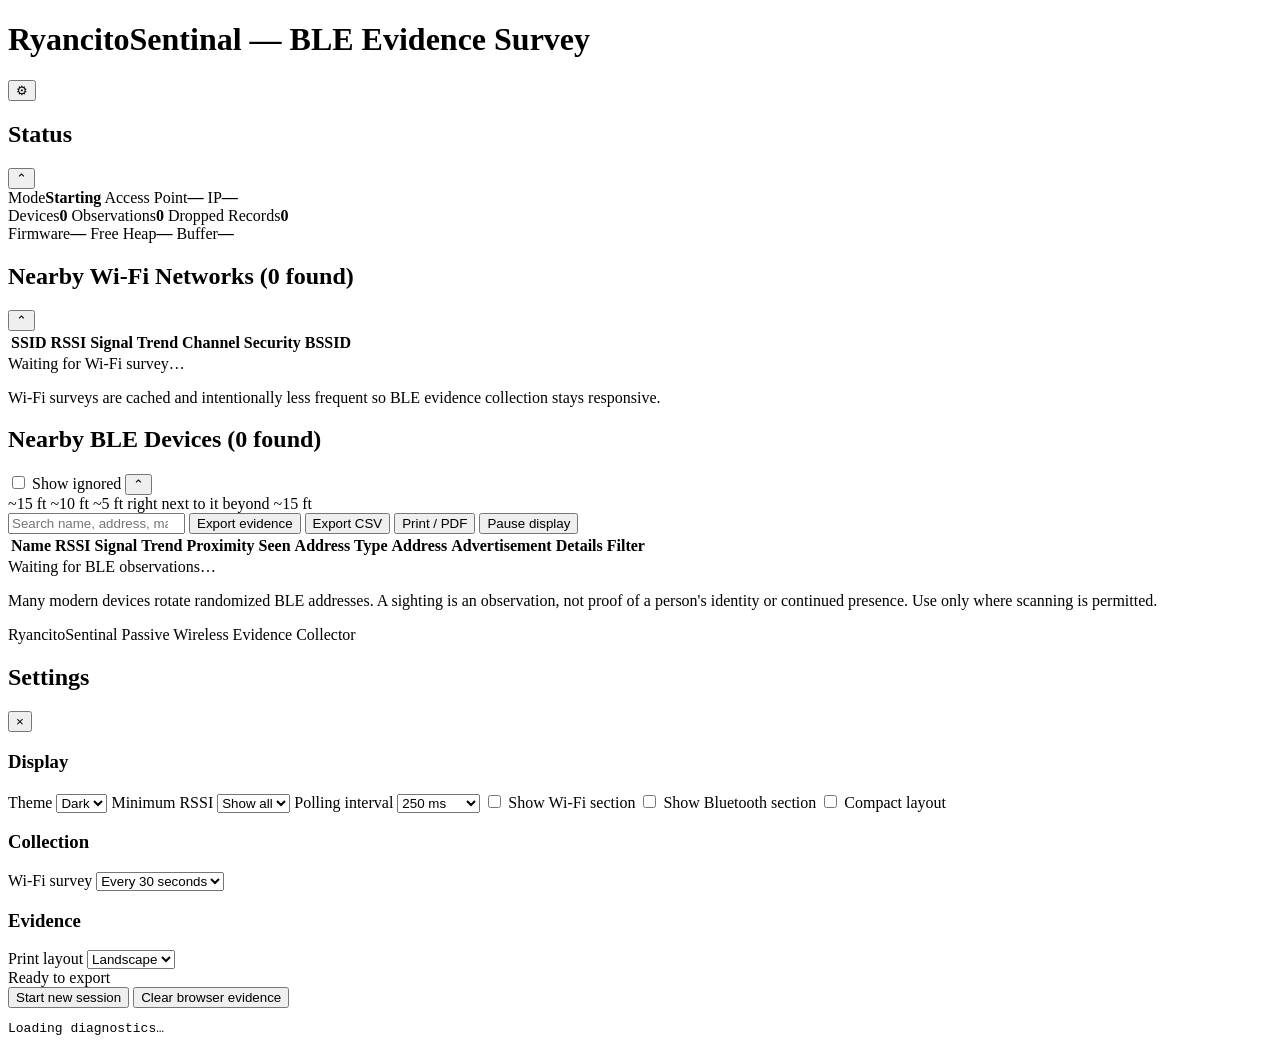
==== Arduino/Sentinel/index.html @ 4bc26371 "new and improved" ====
<!doctype html>
<html lang="en">

<head>
  <meta charset="utf-8">
  <meta name="viewport" content="width=device-width,initial-scale=1">
  <title>RyancitoSentinal</title>
  <link rel="stylesheet" href="/style.css?v=2.5">
</head>

<body>
  <header>
    <h1>RyancitoSentinal — BLE Evidence Survey</h1>
    <button id="settingsButton" class="icon-button" aria-label="Settings">⚙</button>
  </header>

  <main>
    <section class="card status-card">
      <div class="card-heading">
        <h2>Status</h2>
        <button class="collapse-button" data-target="statusContent" aria-label="Collapse Status">⌃</button>
      </div>
      <div id="statusContent" class="collapsible">
        <div class="status-grid">
          <div>
            <label>Mode</label><strong id="connectionState">Starting</strong>
            <label>Access Point</label><strong id="collectorSsid">—</strong>
            <label>IP</label><strong id="collectorIp">—</strong>
          </div>
          <div>
            <label>Devices</label><strong id="deviceCount">0</strong>
            <label>Observations</label><strong id="observationCount">0</strong>
            <label>Dropped Records</label><strong id="droppedCount">0</strong>
          </div>
          <div>
            <label>Firmware</label><strong id="collectorVersion">—</strong>
            <label>Free Heap</label><strong id="collectorHeap">—</strong>
            <label>Buffer</label><strong id="collectorBuffer">—</strong>
          </div>
        </div>
      </div>
    </section>

    <section class="card wifi-card">
      <div class="card-heading">
        <h2>Nearby Wi-Fi Networks (<span id="wifiCount">0</span> found)</h2>
        <button class="collapse-button" data-target="wifiContent" aria-label="Collapse Wi-Fi">⌃</button>
      </div>
      <div id="wifiContent" class="collapsible">
        <div class="table-shell">
          <table>
            <thead>
              <tr>
                <th data-wifi-sort="ssid">SSID</th>
                <th data-wifi-sort="rssi">RSSI</th>
                <th>Signal</th>
                <th>Trend</th>
                <th data-wifi-sort="channel">Channel</th>
                <th data-wifi-sort="security">Security</th>
                <th data-wifi-sort="bssid">BSSID</th>
              </tr>
            </thead>
            <tbody id="wifiRows"></tbody>
          </table>
          <div id="wifiEmpty">Waiting for Wi-Fi survey…</div>
        </div>
        <p class="evidence-note">Wi-Fi surveys are cached and intentionally less frequent so BLE evidence collection
          stays responsive.</p>
      </div>
    </section>

    <section class="card devices-card">
      <div class="card-heading">
        <h2>Nearby BLE Devices (<span id="visibleCount">0</span> found)</h2>
        <div><label class="show-ignored"><input id="showHiddenTop" type="checkbox"> Show ignored</label>
          <button class="collapse-button" data-target="bleContent" aria-label="Collapse Bluetooth">⌃</button>
        </div>
      </div>
      <div id="bleContent" class="collapsible">
        <div class="legend">
          <span><i class="dot red"></i>~15 ft</span>
          <span><i class="dot yellow"></i>~10 ft</span>
          <span><i class="dot green"></i>~5 ft</span>
          <span><i class="dot blue"></i>right next to it</span>
          <span><i class="dot off"></i>beyond ~15 ft</span>
        </div>
        <div class="toolbar">
          <input id="search" type="search" placeholder="Search name, address, manufacturer…">
          <button id="exportJson">Export evidence</button>
          <button id="exportCsv">Export CSV</button>
          <button id="printReportTop">Print / PDF</button>
          <button id="pauseDisplay">Pause display</button>
        </div>
        <div class="table-shell">
          <table>
            <thead>
              <tr>
                <th data-ble-sort="name">Name</th>
                <th data-ble-sort="latestRssi">RSSI</th>
                <th>Signal</th>
                <th>Trend</th>
                <th data-ble-sort="latestRssi">Proximity</th>
                <th data-ble-sort="sightings">Seen</th>
                <th data-ble-sort="addrType">Address Type</th>
                <th data-ble-sort="mac">Address</th>
                <th data-ble-sort="manufacturer">Advertisement Details</th>
                <th class="filter-cell">Filter</th>
              </tr>
            </thead>
            <tbody id="deviceRows"></tbody>
          </table>
          <div id="emptyState">Waiting for BLE observations…</div>
        </div>
        <p class="evidence-note">Many modern devices rotate randomized BLE addresses. A sighting is an observation, not
          proof of a person's identity or continued presence. Use only where scanning is permitted.</p>
      </div>
    </section>
  </main>
  <footer>RyancitoSentinal Passive Wireless Evidence Collector</footer>

  <div id="backdrop" class="backdrop"></div>
  <aside id="settings" class="drawer" aria-label="Settings">
    <div class="drawer-title">
      <h2>Settings</h2><button id="closeSettings" class="icon-button">×</button>
    </div>
    <h3>Display</h3>
    <label>Theme
      <select id="theme">
        <option value="dark">Dark</option>
        <option value="light">Light</option>
      </select>
    </label>
    <label>Minimum RSSI
      <select id="minRssi">
        <option value="-100">Show all</option>
        <option value="-90">-90 dBm</option>
        <option value="-80">-80 dBm</option>
        <option value="-70">-70 dBm</option>
        <option value="-60">-60 dBm</option>
      </select>
    </label>
    <label>Polling interval
      <select id="pollMs">
        <option value="250">250 ms</option>
        <option value="500">500 ms</option>
        <option value="1000">1 second</option>
        <option value="2000">2 seconds</option>
      </select>
    </label>
    <label class="check"><input id="showWifi" type="checkbox"> Show Wi-Fi section</label>
    <label class="check"><input id="showBle" type="checkbox"> Show Bluetooth section</label>
    <label class="check"><input id="compact" type="checkbox"> Compact layout</label>
    <h3>Collection</h3>
    <label>Wi-Fi survey
      <select id="wifiMs">
        <option value="30000">Every 30 seconds</option>
        <option value="60000">Every minute</option>
        <option value="120000">Every 2 minutes</option>
        <option value="300000">Every 5 minutes</option>
        <option value="0">Off</option>
      </select>
    </label>
    <h3>Evidence</h3>
    <label>Print layout
      <select id="printOrientation">
        <option value="landscape">Landscape</option>
        <option value="portrait">Portrait</option>
      </select>
    </label>
    <div id="exportStatus" class="export-status">Ready to export</div>
    <button id="newSession">Start new session</button>
    <button id="clearBrowserData" class="danger">Clear browser evidence</button>
    <pre id="diagnostics">Loading diagnostics…</pre>
  </aside>

  <script src="/app.js?v=2.5"></script>
</body>

</html>
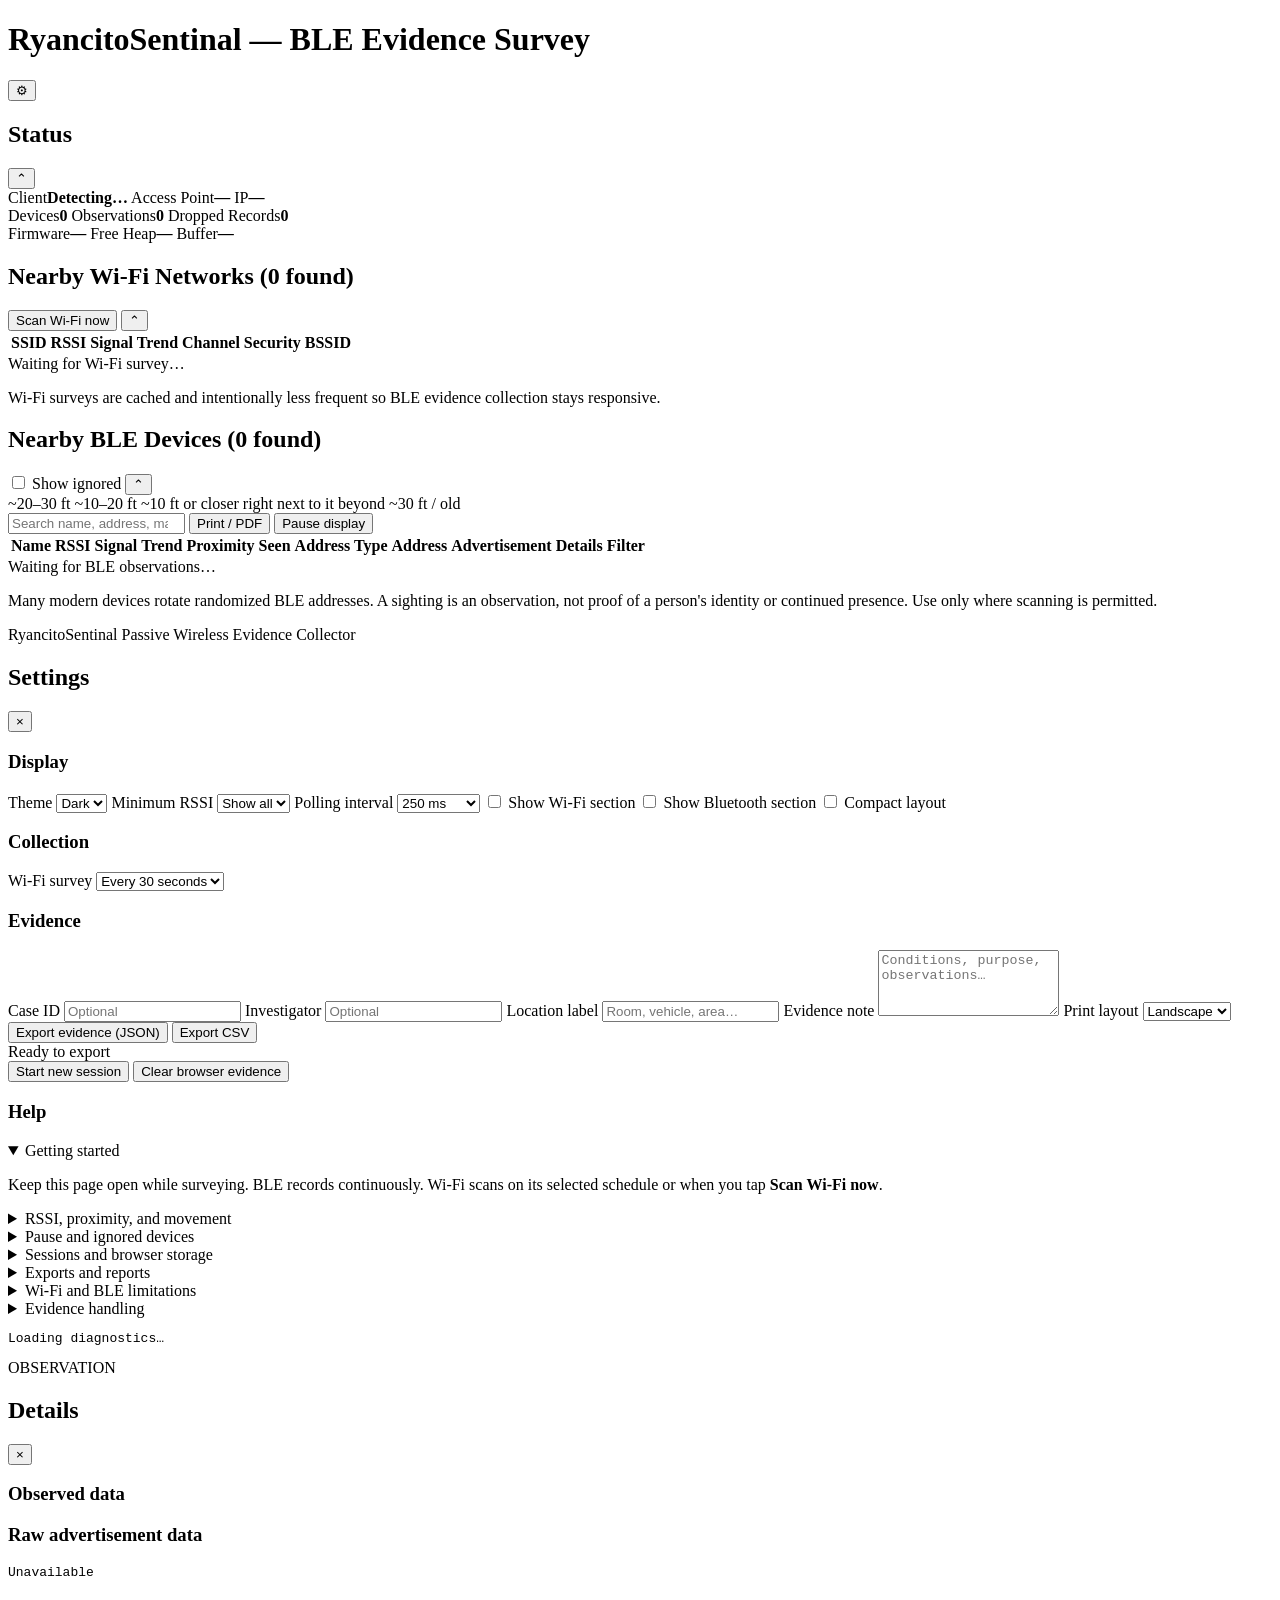
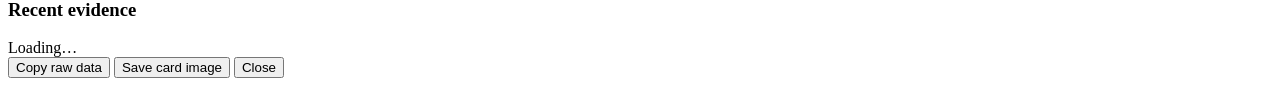
==== commit 1002a433: "v3" ====
--- a/Arduino/Sentinel/index.html
+++ b/Arduino/Sentinel/index.html
@@ -1,13 +1,11 @@
 <!doctype html>
 <html lang="en">
-
 <head>
   <meta charset="utf-8">
   <meta name="viewport" content="width=device-width,initial-scale=1">
   <title>RyancitoSentinal</title>
-  <link rel="stylesheet" href="/style.css?v=2.5">
+  <link rel="stylesheet" href="/style.css?v=3.6">
 </head>
-
 <body>
   <header>
     <h1>RyancitoSentinal — BLE Evidence Survey</h1>
@@ -21,51 +19,46 @@
         <button class="collapse-button" data-target="statusContent" aria-label="Collapse Status">⌃</button>
       </div>
       <div id="statusContent" class="collapsible">
-        <div class="status-grid">
-          <div>
-            <label>Mode</label><strong id="connectionState">Starting</strong>
-            <label>Access Point</label><strong id="collectorSsid">—</strong>
-            <label>IP</label><strong id="collectorIp">—</strong>
-          </div>
-          <div>
-            <label>Devices</label><strong id="deviceCount">0</strong>
-            <label>Observations</label><strong id="observationCount">0</strong>
-            <label>Dropped Records</label><strong id="droppedCount">0</strong>
-          </div>
-          <div>
-            <label>Firmware</label><strong id="collectorVersion">—</strong>
-            <label>Free Heap</label><strong id="collectorHeap">—</strong>
-            <label>Buffer</label><strong id="collectorBuffer">—</strong>
-          </div>
-        </div>
+       <div class="status-grid">
+        <div>
+          <label>Client</label><strong id="contextClient">Detecting…</strong>
+          <label>Access Point</label><strong id="collectorSsid">—</strong>
+          <label>IP</label><strong id="collectorIp">—</strong>
+        </div>
+        <div>
+          <label>Devices</label><strong id="deviceCount">0</strong>
+          <label>Observations</label><strong id="observationCount">0</strong>
+          <label>Dropped Records</label><strong id="droppedCount">0</strong>
+        </div>
+        <div>
+          <label>Firmware</label><strong id="collectorVersion">—</strong>
+          <label>Free Heap</label><strong id="collectorHeap">—</strong>
+          <label>Buffer</label><strong id="collectorBuffer">—</strong>
+        </div>
+       </div>
       </div>
     </section>
 
     <section class="card wifi-card">
       <div class="card-heading">
         <h2>Nearby Wi-Fi Networks (<span id="wifiCount">0</span> found)</h2>
-        <button class="collapse-button" data-target="wifiContent" aria-label="Collapse Wi-Fi">⌃</button>
+        <div class="heading-actions">
+          <button id="scanWifiNow" class="small-button">Scan Wi-Fi now</button>
+          <button class="collapse-button" data-target="wifiContent" aria-label="Collapse Wi-Fi">⌃</button>
+        </div>
       </div>
       <div id="wifiContent" class="collapsible">
         <div class="table-shell">
           <table>
-            <thead>
-              <tr>
-                <th data-wifi-sort="ssid">SSID</th>
-                <th data-wifi-sort="rssi">RSSI</th>
-                <th>Signal</th>
-                <th>Trend</th>
-                <th data-wifi-sort="channel">Channel</th>
-                <th data-wifi-sort="security">Security</th>
-                <th data-wifi-sort="bssid">BSSID</th>
-              </tr>
-            </thead>
+            <thead><tr>
+              <th data-wifi-sort="ssid">SSID</th><th data-wifi-sort="rssi">RSSI</th><th>Signal</th><th>Trend</th>
+              <th data-wifi-sort="channel">Channel</th><th data-wifi-sort="security">Security</th><th data-wifi-sort="bssid">BSSID</th>
+            </tr></thead>
             <tbody id="wifiRows"></tbody>
           </table>
           <div id="wifiEmpty">Waiting for Wi-Fi survey…</div>
         </div>
-        <p class="evidence-note">Wi-Fi surveys are cached and intentionally less frequent so BLE evidence collection
-          stays responsive.</p>
+        <p class="evidence-note">Wi-Fi surveys are cached and intentionally less frequent so BLE evidence collection stays responsive.</p>
       </div>
     </section>
 
@@ -73,46 +66,35 @@
       <div class="card-heading">
         <h2>Nearby BLE Devices (<span id="visibleCount">0</span> found)</h2>
         <div><label class="show-ignored"><input id="showHiddenTop" type="checkbox"> Show ignored</label>
-          <button class="collapse-button" data-target="bleContent" aria-label="Collapse Bluetooth">⌃</button>
-        </div>
+        <button class="collapse-button" data-target="bleContent" aria-label="Collapse Bluetooth">⌃</button></div>
       </div>
       <div id="bleContent" class="collapsible">
-        <div class="legend">
-          <span><i class="dot red"></i>~15 ft</span>
-          <span><i class="dot yellow"></i>~10 ft</span>
-          <span><i class="dot green"></i>~5 ft</span>
-          <span><i class="dot blue"></i>right next to it</span>
-          <span><i class="dot off"></i>beyond ~15 ft</span>
-        </div>
-        <div class="toolbar">
-          <input id="search" type="search" placeholder="Search name, address, manufacturer…">
-          <button id="exportJson">Export evidence</button>
-          <button id="exportCsv">Export CSV</button>
-          <button id="printReportTop">Print / PDF</button>
-          <button id="pauseDisplay">Pause display</button>
-        </div>
-        <div class="table-shell">
-          <table>
-            <thead>
-              <tr>
-                <th data-ble-sort="name">Name</th>
-                <th data-ble-sort="latestRssi">RSSI</th>
-                <th>Signal</th>
-                <th>Trend</th>
-                <th data-ble-sort="latestRssi">Proximity</th>
-                <th data-ble-sort="sightings">Seen</th>
-                <th data-ble-sort="addrType">Address Type</th>
-                <th data-ble-sort="mac">Address</th>
-                <th data-ble-sort="manufacturer">Advertisement Details</th>
-                <th class="filter-cell">Filter</th>
-              </tr>
-            </thead>
-            <tbody id="deviceRows"></tbody>
-          </table>
-          <div id="emptyState">Waiting for BLE observations…</div>
-        </div>
-        <p class="evidence-note">Many modern devices rotate randomized BLE addresses. A sighting is an observation, not
-          proof of a person's identity or continued presence. Use only where scanning is permitted.</p>
+      <div class="legend">
+        <span><i class="dot red"></i>~20–30 ft</span>
+        <span><i class="dot yellow"></i>~10–20 ft</span>
+        <span><i class="dot green"></i>~10 ft or closer</span>
+        <span><i class="dot blue"></i>right next to it</span>
+        <span><i class="dot off"></i>beyond ~30 ft / old</span>
+      </div>
+      <div class="toolbar">
+        <input id="search" type="search" placeholder="Search name, address, manufacturer…">
+        <button id="printReportTop">Print / PDF</button>
+        <button id="pauseDisplay">Pause display</button>
+      </div>
+      <div class="table-shell">
+        <table>
+          <thead>
+            <tr>
+              <th data-ble-sort="name">Name</th><th data-ble-sort="latestRssi">RSSI</th><th>Signal</th><th>Trend</th>
+              <th data-ble-sort="latestRssi">Proximity</th><th data-ble-sort="sightings">Seen</th><th data-ble-sort="addrType">Address Type</th>
+              <th data-ble-sort="mac">Address</th><th data-ble-sort="manufacturer">Advertisement Details</th><th class="filter-cell">Filter</th>
+            </tr>
+          </thead>
+          <tbody id="deviceRows"></tbody>
+        </table>
+        <div id="emptyState">Waiting for BLE observations…</div>
+      </div>
+      <p class="evidence-note">Many modern devices rotate randomized BLE addresses. A sighting is an observation, not proof of a person's identity or continued presence. Use only where scanning is permitted.</p>
       </div>
     </section>
   </main>
@@ -125,26 +107,19 @@
     </div>
     <h3>Display</h3>
     <label>Theme
-      <select id="theme">
-        <option value="dark">Dark</option>
-        <option value="light">Light</option>
-      </select>
+      <select id="theme"><option value="dark">Dark</option><option value="light">Light</option></select>
     </label>
     <label>Minimum RSSI
       <select id="minRssi">
-        <option value="-100">Show all</option>
-        <option value="-90">-90 dBm</option>
-        <option value="-80">-80 dBm</option>
-        <option value="-70">-70 dBm</option>
+        <option value="-100">Show all</option><option value="-90">-90 dBm</option>
+        <option value="-80">-80 dBm</option><option value="-70">-70 dBm</option>
         <option value="-60">-60 dBm</option>
       </select>
     </label>
     <label>Polling interval
       <select id="pollMs">
-        <option value="250">250 ms</option>
-        <option value="500">500 ms</option>
-        <option value="1000">1 second</option>
-        <option value="2000">2 seconds</option>
+        <option value="250">250 ms</option><option value="500">500 ms</option>
+        <option value="1000">1 second</option><option value="2000">2 seconds</option>
       </select>
     </label>
     <label class="check"><input id="showWifi" type="checkbox"> Show Wi-Fi section</label>
@@ -161,19 +136,79 @@
       </select>
     </label>
     <h3>Evidence</h3>
+    <label>Case ID <input id="caseId" maxlength="80" placeholder="Optional"></label>
+    <label>Investigator <input id="investigator" maxlength="80" placeholder="Optional"></label>
+    <label>Location label <input id="locationLabel" maxlength="120" placeholder="Room, vehicle, area…"></label>
+    <label>Evidence note <textarea id="caseNote" maxlength="1000" rows="4" placeholder="Conditions, purpose, observations…"></textarea></label>
     <label>Print layout
       <select id="printOrientation">
         <option value="landscape">Landscape</option>
         <option value="portrait">Portrait</option>
       </select>
     </label>
+    <div class="evidence-actions">
+      <button id="exportJson">Export evidence (JSON)</button>
+      <button id="exportCsv">Export CSV</button>
+    </div>
     <div id="exportStatus" class="export-status">Ready to export</div>
     <button id="newSession">Start new session</button>
     <button id="clearBrowserData" class="danger">Clear browser evidence</button>
+    <h3>Help</h3>
+    <div class="help-guide">
+      <details open>
+        <summary>Getting started</summary>
+        <p>Keep this page open while surveying. BLE records continuously. Wi-Fi scans on its selected schedule or when you tap <strong>Scan Wi-Fi now</strong>.</p>
+      </details>
+      <details>
+        <summary>RSSI, proximity, and movement</summary>
+        <p>RSSI is received signal strength in dBm; values closer to zero are stronger. Wi-Fi trends compare consecutive completed surveys: at least +4 dB is stronger, −4 dB is weaker, and smaller changes are stable. Distance labels and BLE movement arrows are estimates affected by walls, bodies, antennas, and reflections—not exact locations or directions.</p>
+      </details>
+      <details>
+        <summary>Pause and ignored devices</summary>
+        <p><strong>Pause display</strong> freezes the visible table while evidence continues recording. Ignore hides a device from the normal view; enable Show ignored to reveal it again.</p>
+      </details>
+      <details>
+        <summary>Sessions and browser storage</summary>
+        <p><strong>Start new session</strong> begins a separate evidence collection without deleting earlier browser records. <strong>Clear browser evidence</strong> permanently removes all saved sessions from this browser.</p>
+      </details>
+      <details>
+        <summary>Exports and reports</summary>
+        <p>JSON is the complete machine-readable evidence package. CSV is best for spreadsheets. Print / PDF creates a readable report. Saved detail-card images document one selected observation.</p>
+      </details>
+      <details>
+        <summary>Wi-Fi and BLE limitations</summary>
+        <p>Wi-Fi security is the access point's advertised mode, not proof that it is trustworthy. Randomized BLE addresses may rotate. A sighting does not prove a person's identity or continued presence.</p>
+      </details>
+      <details>
+        <summary>Evidence handling</summary>
+        <p>Enter a case ID, investigator, location label, and notes before exporting. Keep the original JSON and its SHA-256 hash. Use this passive survey only where scanning is permitted.</p>
+      </details>
+    </div>
     <pre id="diagnostics">Loading diagnostics…</pre>
   </aside>
 
-  <script src="/app.js?v=2.5"></script>
+  <div id="detailBackdrop" class="detail-backdrop"></div>
+  <section id="detailModal" class="detail-modal" role="dialog" aria-modal="true" aria-labelledby="detailTitle">
+    <div class="detail-title">
+      <div><span id="detailType">OBSERVATION</span><h2 id="detailTitle">Details</h2></div>
+      <button id="closeDetail" class="detail-close" aria-label="Close details">×</button>
+    </div>
+    <div id="detailSummary" class="detail-summary"></div>
+    <h3>Observed data</h3>
+    <dl id="detailFields" class="detail-fields"></dl>
+    <h3>Raw advertisement data</h3>
+    <pre id="detailRaw" class="raw-data">Unavailable</pre>
+    <div id="decodedFields" class="decoded-fields"></div>
+    <h3>Recent evidence</h3>
+    <div id="detailChart" class="detail-chart"></div>
+    <div id="detailHistory" class="detail-history">Loading…</div>
+    <div class="detail-actions">
+      <button id="copyRaw">Copy raw data</button>
+      <button id="saveCardImage">Save card image</button>
+      <button id="closeDetailBottom">Close</button>
+    </div>
+  </section>
+
+  <script src="/app.js?v=3.6"></script>
 </body>
-
-</html>+</html>
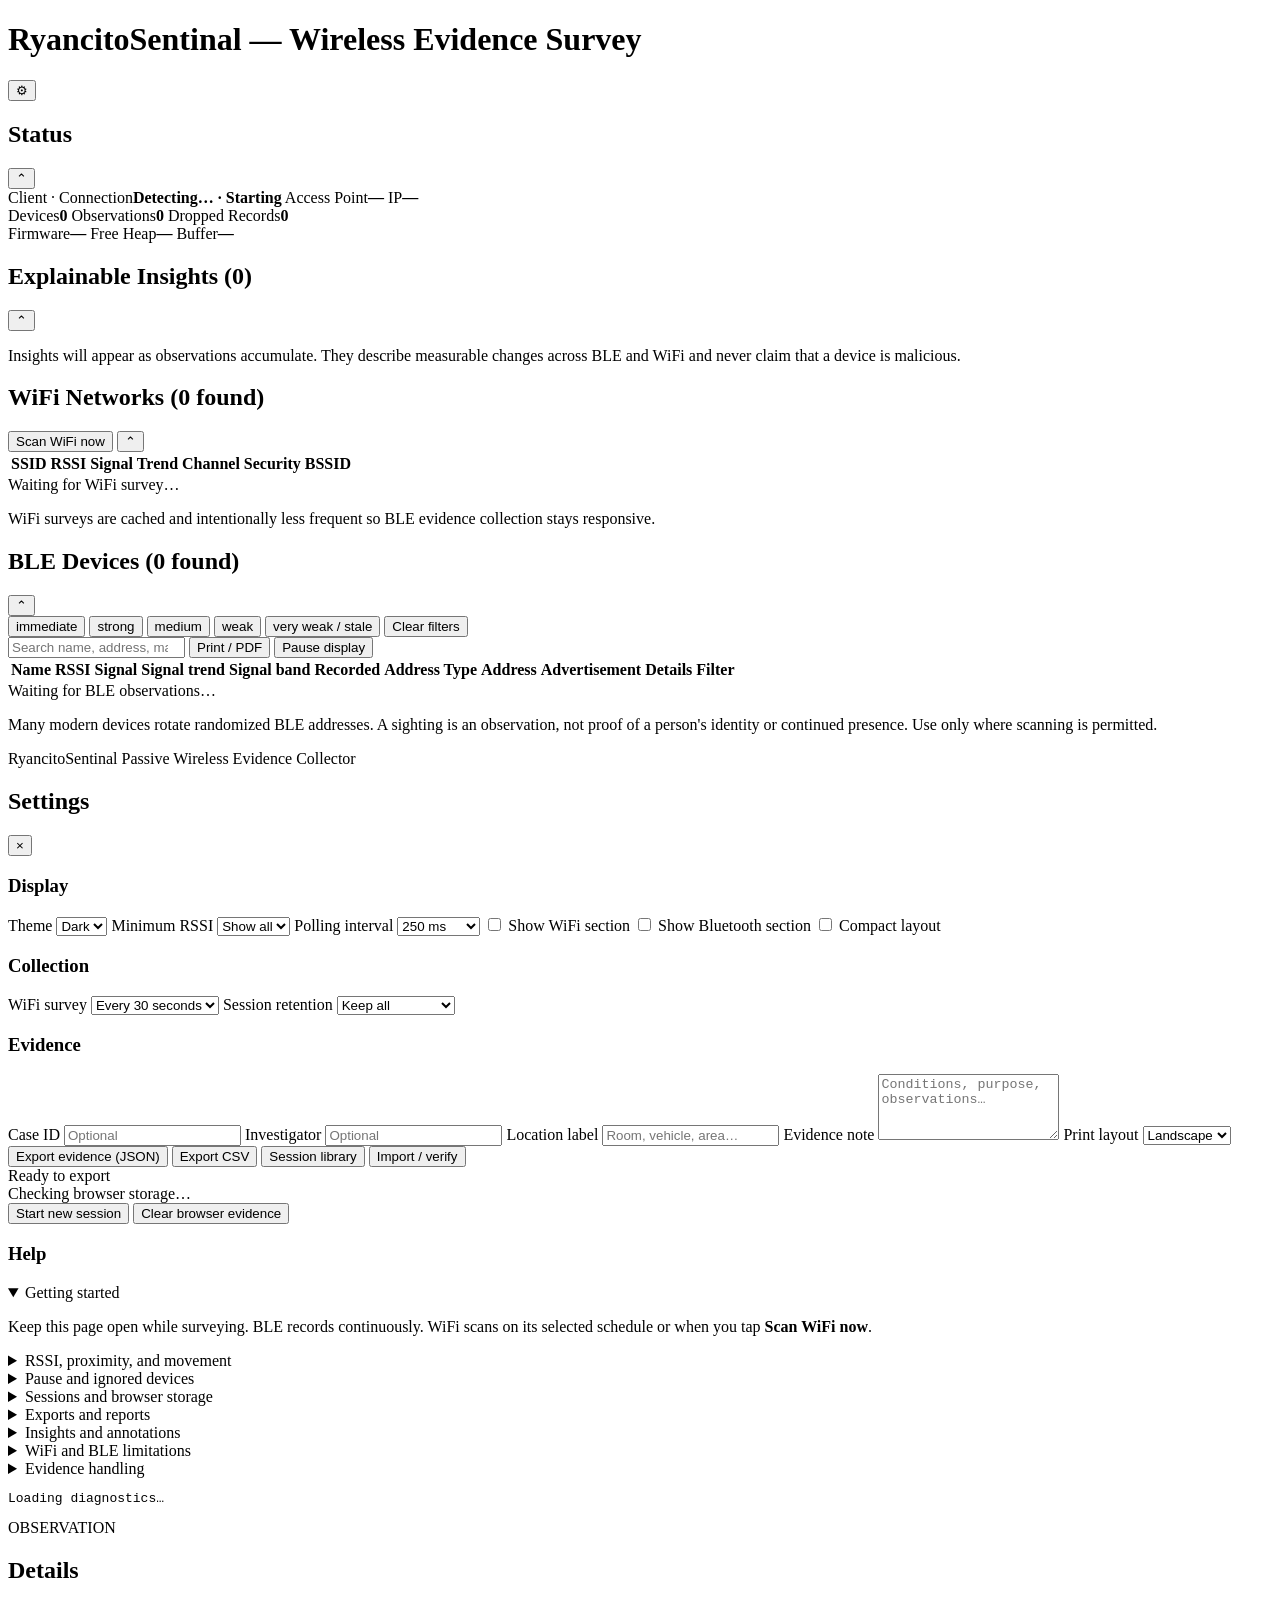
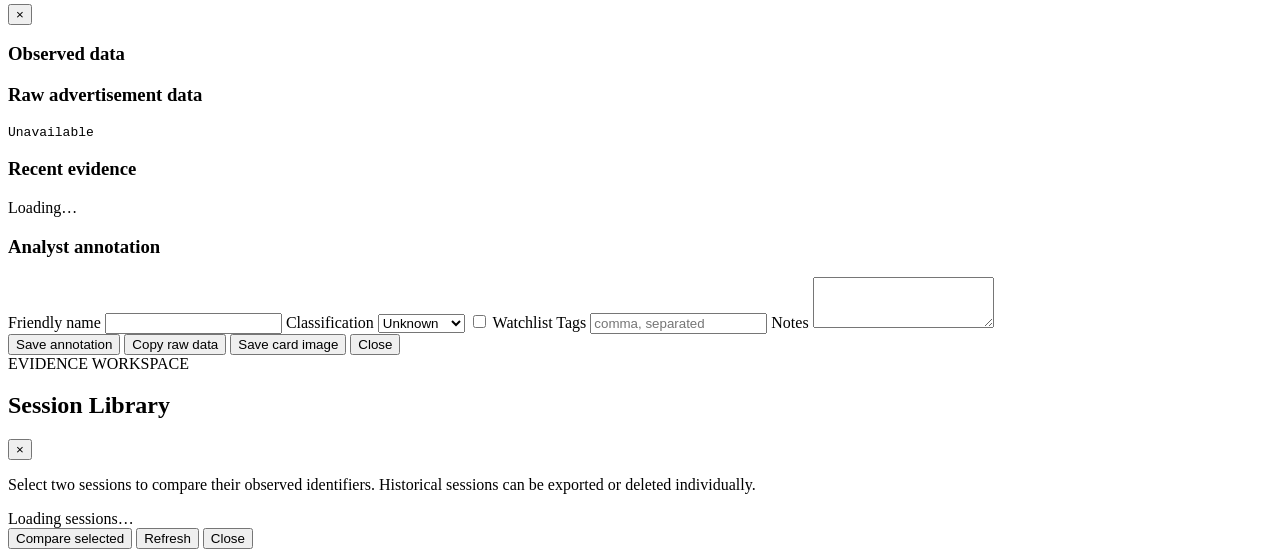
==== commit 6e3cca64: "v4.4" ====
--- a/Arduino/Sentinel/index.html
+++ b/Arduino/Sentinel/index.html
@@ -4,11 +4,11 @@
   <meta charset="utf-8">
   <meta name="viewport" content="width=device-width,initial-scale=1">
   <title>RyancitoSentinal</title>
-  <link rel="stylesheet" href="/style.css?v=3.6">
+  <link rel="stylesheet" href="/style.css?v=4.4">
 </head>
 <body>
   <header>
-    <h1>RyancitoSentinal — BLE Evidence Survey</h1>
+    <h1>RyancitoSentinal — Wireless Evidence Survey</h1>
     <button id="settingsButton" class="icon-button" aria-label="Settings">⚙</button>
   </header>
 
@@ -21,7 +21,7 @@
       <div id="statusContent" class="collapsible">
        <div class="status-grid">
         <div>
-          <label>Client</label><strong id="contextClient">Detecting…</strong>
+          <label>Client · Connection</label><strong id="connectionClient">Detecting… · Starting</strong>
           <label>Access Point</label><strong id="collectorSsid">—</strong>
           <label>IP</label><strong id="collectorIp">—</strong>
         </div>
@@ -39,12 +39,24 @@
       </div>
     </section>
 
+    <section class="card insights-card">
+      <div class="card-heading">
+        <h2>Explainable Insights (<span id="insightCount">0</span>)</h2>
+        <button class="collapse-button" data-target="insightsContent" aria-label="Collapse Insights">⌃</button>
+      </div>
+      <div id="insightsContent" class="collapsible">
+        <div id="insightList" class="insight-list">
+          <p class="evidence-note">Insights will appear as observations accumulate. They describe measurable changes across BLE and WiFi and never claim that a device is malicious.</p>
+        </div>
+      </div>
+    </section>
+
     <section class="card wifi-card">
       <div class="card-heading">
-        <h2>Nearby Wi-Fi Networks (<span id="wifiCount">0</span> found)</h2>
+        <h2>WiFi Networks (<span id="wifiCount">0</span> found)</h2>
         <div class="heading-actions">
-          <button id="scanWifiNow" class="small-button">Scan Wi-Fi now</button>
-          <button class="collapse-button" data-target="wifiContent" aria-label="Collapse Wi-Fi">⌃</button>
+          <button id="scanWifiNow" class="small-button">Scan WiFi now</button>
+          <button class="collapse-button" data-target="wifiContent" aria-label="Collapse WiFi">⌃</button>
         </div>
       </div>
       <div id="wifiContent" class="collapsible">
@@ -56,25 +68,25 @@
             </tr></thead>
             <tbody id="wifiRows"></tbody>
           </table>
-          <div id="wifiEmpty">Waiting for Wi-Fi survey…</div>
-        </div>
-        <p class="evidence-note">Wi-Fi surveys are cached and intentionally less frequent so BLE evidence collection stays responsive.</p>
+          <div id="wifiEmpty">Waiting for WiFi survey…</div>
+        </div>
+        <p class="evidence-note">WiFi surveys are cached and intentionally less frequent so BLE evidence collection stays responsive.</p>
       </div>
     </section>
 
     <section class="card devices-card">
       <div class="card-heading">
-        <h2>Nearby BLE Devices (<span id="visibleCount">0</span> found)</h2>
-        <div><label class="show-ignored"><input id="showHiddenTop" type="checkbox"> Show ignored</label>
-        <button class="collapse-button" data-target="bleContent" aria-label="Collapse Bluetooth">⌃</button></div>
+        <h2>BLE Devices (<span id="visibleCount">0</span> found)</h2>
+        <button class="collapse-button" data-target="bleContent" aria-label="Collapse Bluetooth">⌃</button>
       </div>
       <div id="bleContent" class="collapsible">
-      <div class="legend">
-        <span><i class="dot red"></i>~20–30 ft</span>
-        <span><i class="dot yellow"></i>~10–20 ft</span>
-        <span><i class="dot green"></i>~10 ft or closer</span>
-        <span><i class="dot blue"></i>right next to it</span>
-        <span><i class="dot off"></i>beyond ~30 ft / old</span>
+      <div class="legend" aria-label="BLE signal-band display filters">
+        <button class="band-filter active" data-band="blue" aria-pressed="true" title="Show or hide immediate BLE devices"><i class="dot blue"></i>immediate</button>
+        <button class="band-filter active" data-band="green" aria-pressed="true" title="Show or hide strong BLE devices"><i class="dot green"></i>strong</button>
+        <button class="band-filter active" data-band="yellow" aria-pressed="true" title="Show or hide medium BLE devices"><i class="dot yellow"></i>medium</button>
+        <button class="band-filter active" data-band="red" aria-pressed="true" title="Show or hide weak BLE devices"><i class="dot red"></i>weak</button>
+        <button class="band-filter active" data-band="off" aria-pressed="true" title="Show or hide very weak or stale BLE devices"><i class="dot off"></i>very weak / stale</button>
+        <button id="clearBleFilters" class="band-reset" title="Restore all signal bands, ignored devices, RSSI, and search filters">Clear filters</button>
       </div>
       <div class="toolbar">
         <input id="search" type="search" placeholder="Search name, address, manufacturer…">
@@ -85,8 +97,8 @@
         <table>
           <thead>
             <tr>
-              <th data-ble-sort="name">Name</th><th data-ble-sort="latestRssi">RSSI</th><th>Signal</th><th>Trend</th>
-              <th data-ble-sort="latestRssi">Proximity</th><th data-ble-sort="sightings">Seen</th><th data-ble-sort="addrType">Address Type</th>
+              <th data-ble-sort="name">Name</th><th data-ble-sort="latestRssi">RSSI</th><th>Signal</th><th>Signal trend</th>
+              <th data-ble-sort="latestRssi">Signal band</th><th data-ble-sort="sightings">Recorded</th><th data-ble-sort="addrType">Address Type</th>
               <th data-ble-sort="mac">Address</th><th data-ble-sort="manufacturer">Advertisement Details</th><th class="filter-cell">Filter</th>
             </tr>
           </thead>
@@ -122,17 +134,25 @@
         <option value="1000">1 second</option><option value="2000">2 seconds</option>
       </select>
     </label>
-    <label class="check"><input id="showWifi" type="checkbox"> Show Wi-Fi section</label>
+    <label class="check"><input id="showWifi" type="checkbox"> Show WiFi section</label>
     <label class="check"><input id="showBle" type="checkbox"> Show Bluetooth section</label>
     <label class="check"><input id="compact" type="checkbox"> Compact layout</label>
     <h3>Collection</h3>
-    <label>Wi-Fi survey
+    <label>WiFi survey
       <select id="wifiMs">
         <option value="30000">Every 30 seconds</option>
         <option value="60000">Every minute</option>
         <option value="120000">Every 2 minutes</option>
         <option value="300000">Every 5 minutes</option>
         <option value="0">Off</option>
+      </select>
+    </label>
+    <label>Session retention
+      <select id="maxSessions">
+        <option value="0">Keep all</option>
+        <option value="10">Keep newest 10</option>
+        <option value="25">Keep newest 25</option>
+        <option value="50">Keep newest 50</option>
       </select>
     </label>
     <h3>Evidence</h3>
@@ -149,19 +169,23 @@
     <div class="evidence-actions">
       <button id="exportJson">Export evidence (JSON)</button>
       <button id="exportCsv">Export CSV</button>
+      <button id="openSessions">Session library</button>
+      <button id="importEvidence">Import / verify</button>
+      <input id="evidenceFile" type="file" accept=".json,application/json" hidden>
     </div>
     <div id="exportStatus" class="export-status">Ready to export</div>
+    <div id="storageStatus" class="export-status">Checking browser storage…</div>
     <button id="newSession">Start new session</button>
     <button id="clearBrowserData" class="danger">Clear browser evidence</button>
     <h3>Help</h3>
     <div class="help-guide">
       <details open>
         <summary>Getting started</summary>
-        <p>Keep this page open while surveying. BLE records continuously. Wi-Fi scans on its selected schedule or when you tap <strong>Scan Wi-Fi now</strong>.</p>
+        <p>Keep this page open while surveying. BLE records continuously. WiFi scans on its selected schedule or when you tap <strong>Scan WiFi now</strong>.</p>
       </details>
       <details>
         <summary>RSSI, proximity, and movement</summary>
-        <p>RSSI is received signal strength in dBm; values closer to zero are stronger. Wi-Fi trends compare consecutive completed surveys: at least +4 dB is stronger, −4 dB is weaker, and smaller changes are stable. Distance labels and BLE movement arrows are estimates affected by walls, bodies, antennas, and reflections—not exact locations or directions.</p>
+        <p>RSSI is received signal strength in dBm; values closer to zero are stronger. Tap a colored BLE legend button to show or hide that band; this changes the display only and never deletes recorded evidence. Gray includes very weak devices and devices not seen for five seconds. <strong>Clear filters</strong> restores every band, ignored device, RSSI level, and search result. WiFi trends compare consecutive completed surveys: at least +4 dB is stronger, −4 dB is weaker, and smaller changes are stable. BLE signal bands and trends are affected by walls, bodies, antennas, and reflections—they are not exact distance, location, direction, or proof of movement.</p>
       </details>
       <details>
         <summary>Pause and ignored devices</summary>
@@ -169,15 +193,19 @@
       </details>
       <details>
         <summary>Sessions and browser storage</summary>
-        <p><strong>Start new session</strong> begins a separate evidence collection without deleting earlier browser records. <strong>Clear browser evidence</strong> permanently removes all saved sessions from this browser.</p>
+        <p><strong>Start new session</strong> closes the current session and begins another. Session Library can review, rename, compare, export, or delete saved sessions. Retention is disabled by default. <strong>Clear browser evidence</strong> permanently removes everything from this browser.</p>
       </details>
       <details>
         <summary>Exports and reports</summary>
-        <p>JSON is the complete machine-readable evidence package. CSV is best for spreadsheets. Print / PDF creates a readable report. Saved detail-card images document one selected observation.</p>
-      </details>
-      <details>
-        <summary>Wi-Fi and BLE limitations</summary>
-        <p>Wi-Fi security is the access point's advertised mode, not proof that it is trustworthy. Randomized BLE addresses may rotate. A sighting does not prove a person's identity or continued presence.</p>
+        <p>JSON is the complete machine-readable evidence package with timestamp provenance, annotations, schema version, and SHA-256. Import / verify checks whether a JSON export changed. CSV is best for spreadsheets. Print / PDF creates a readable report. Saved detail-card images document one selected observation.</p>
+      </details>
+      <details>
+        <summary>Insights and annotations</summary>
+        <p>Insights report explainable facts such as a new identifier, strong signal, changed advertisement, open WiFi, duplicate SSID, or changed channel/security. Tap an insight to open the related device card. They never declare a device malicious. Detail-card annotations are analyst-supplied and remain separate from observations.</p>
+      </details>
+      <details>
+        <summary>WiFi and BLE limitations</summary>
+        <p>WiFi security is the access point's advertised mode, not proof that it is trustworthy. Randomized BLE addresses may rotate. A sighting does not prove a person's identity or continued presence.</p>
       </details>
       <details>
         <summary>Evidence handling</summary>
@@ -202,13 +230,44 @@
     <h3>Recent evidence</h3>
     <div id="detailChart" class="detail-chart"></div>
     <div id="detailHistory" class="detail-history">Loading…</div>
+    <h3>Analyst annotation</h3>
+    <div class="annotation-grid">
+      <label>Friendly name <input id="annotationName" maxlength="80"></label>
+      <label>Classification
+        <select id="annotationClass">
+          <option value="unknown">Unknown</option>
+          <option value="trusted">Trusted</option>
+          <option value="investigate">Investigate</option>
+        </select>
+      </label>
+      <label class="check"><input id="annotationWatch" type="checkbox"> Watchlist</label>
+      <label>Tags <input id="annotationTags" maxlength="160" placeholder="comma, separated"></label>
+      <label class="annotation-note">Notes <textarea id="annotationNote" maxlength="1200" rows="3"></textarea></label>
+    </div>
     <div class="detail-actions">
+      <button id="saveAnnotation">Save annotation</button>
       <button id="copyRaw">Copy raw data</button>
       <button id="saveCardImage">Save card image</button>
       <button id="closeDetailBottom">Close</button>
     </div>
   </section>
 
-  <script src="/app.js?v=3.6"></script>
+  <div id="sessionBackdrop" class="session-backdrop"></div>
+  <section id="sessionModal" class="session-modal" role="dialog" aria-modal="true" aria-labelledby="sessionTitle">
+    <div class="detail-title">
+      <div><span>EVIDENCE WORKSPACE</span><h2 id="sessionTitle">Session Library</h2></div>
+      <button id="closeSessions" class="detail-close" aria-label="Close sessions">×</button>
+    </div>
+    <p class="evidence-note">Select two sessions to compare their observed identifiers. Historical sessions can be exported or deleted individually.</p>
+    <div id="sessionList" class="session-list">Loading sessions…</div>
+    <div class="detail-actions">
+      <button id="compareSessions">Compare selected</button>
+      <button id="refreshSessions">Refresh</button>
+      <button id="closeSessionsBottom">Close</button>
+    </div>
+    <div id="sessionAnalysis" class="session-analysis"></div>
+  </section>
+
+  <script src="/app.js?v=4.4"></script>
 </body>
 </html>
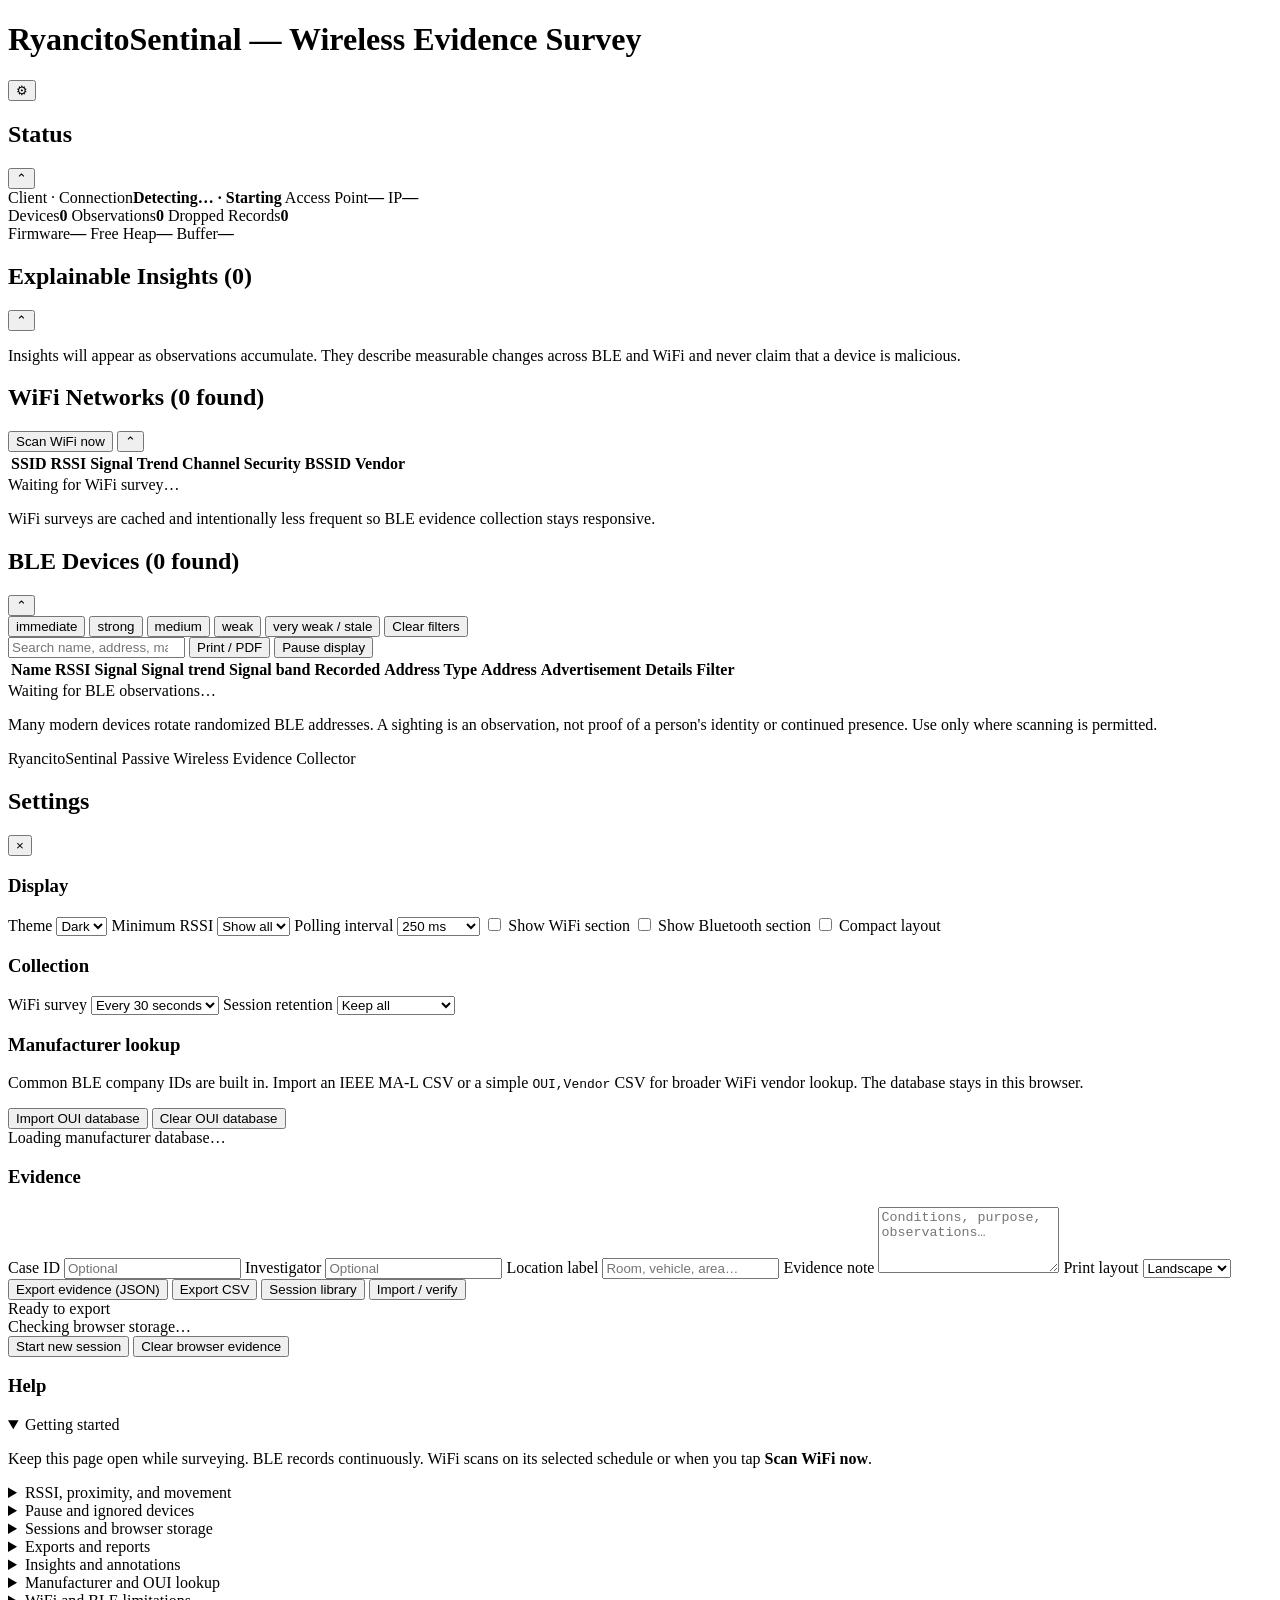
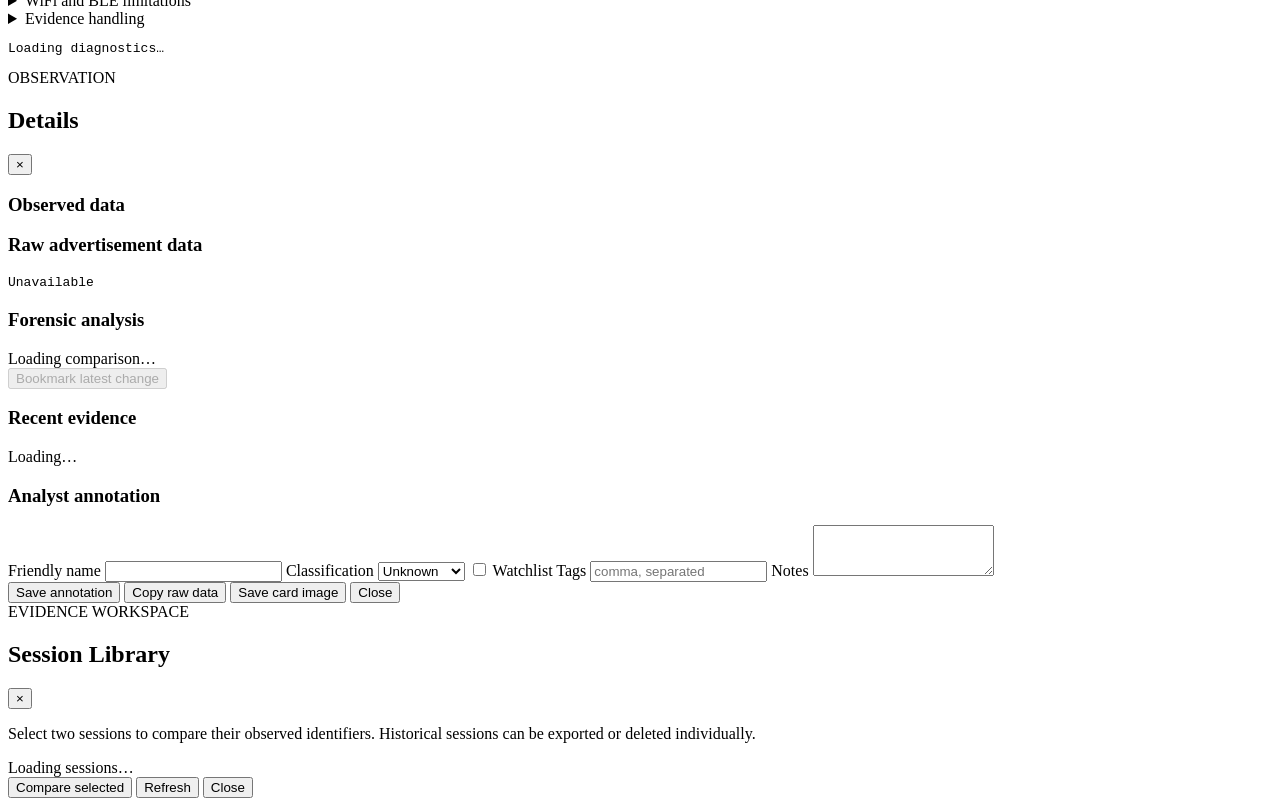
==== commit 7e9f2278: "new and improved 4.6" ====
--- a/Arduino/Sentinel/index.html
+++ b/Arduino/Sentinel/index.html
@@ -4,7 +4,7 @@
   <meta charset="utf-8">
   <meta name="viewport" content="width=device-width,initial-scale=1">
   <title>RyancitoSentinal</title>
-  <link rel="stylesheet" href="/style.css?v=4.4">
+  <link rel="stylesheet" href="/style.css?v=4.6">
 </head>
 <body>
   <header>
@@ -64,7 +64,7 @@
           <table>
             <thead><tr>
               <th data-wifi-sort="ssid">SSID</th><th data-wifi-sort="rssi">RSSI</th><th>Signal</th><th>Trend</th>
-              <th data-wifi-sort="channel">Channel</th><th data-wifi-sort="security">Security</th><th data-wifi-sort="bssid">BSSID</th>
+              <th data-wifi-sort="channel">Channel</th><th data-wifi-sort="security">Security</th><th data-wifi-sort="bssid">BSSID</th><th>Vendor</th>
             </tr></thead>
             <tbody id="wifiRows"></tbody>
           </table>
@@ -155,6 +155,14 @@
         <option value="50">Keep newest 50</option>
       </select>
     </label>
+    <h3>Manufacturer lookup</h3>
+    <p class="evidence-note">Common BLE company IDs are built in. Import an IEEE MA-L CSV or a simple <code>OUI,Vendor</code> CSV for broader WiFi vendor lookup. The database stays in this browser.</p>
+    <div class="evidence-actions">
+      <button id="importOui">Import OUI database</button>
+      <button id="clearOui">Clear OUI database</button>
+      <input id="ouiFile" type="file" accept=".csv,text/csv,.txt,text/plain" hidden>
+    </div>
+    <div id="vendorStatus" class="export-status">Loading manufacturer database…</div>
     <h3>Evidence</h3>
     <label>Case ID <input id="caseId" maxlength="80" placeholder="Optional"></label>
     <label>Investigator <input id="investigator" maxlength="80" placeholder="Optional"></label>
@@ -201,11 +209,15 @@
       </details>
       <details>
         <summary>Insights and annotations</summary>
-        <p>Insights report explainable facts such as a new identifier, strong signal, changed advertisement, open WiFi, duplicate SSID, or changed channel/security. Tap an insight to open the related device card. They never declare a device malicious. Detail-card annotations are analyst-supplied and remain separate from observations.</p>
+        <p>Insights report explainable facts such as a new identifier, strong signal, changed advertisement, open WiFi, duplicate SSID, or changed channel/security. Tap an insight to open the related device card. BLE detail cards compare distinct payloads at field and byte level, summarize RSSI, show presence gaps, and let you bookmark the latest change. Derived analysis never changes raw evidence or declares a device malicious.</p>
+      </details>
+      <details>
+        <summary>Manufacturer and OUI lookup</summary>
+        <p>RyancitoSentinal includes common BLE company identifiers. For broader WiFi vendor lookup, download the official <a href="https://standards-oui.ieee.org/oui/oui.csv" target="_blank" rel="noopener">IEEE MA-L OUI database (CSV)</a>, save it to your device, then use <strong>Import OUI database</strong> under Manufacturer Lookup. On iPhone, open the link while internet is available, use Share → Save to Files, and select <code>oui.csv</code> when importing. The fallback Sentinal access point may not provide internet access. The database stays in this browser. OUI results usually identify the network-interface vendor—not necessarily the finished product or its owner—and randomized or locally administered addresses may not resolve.</p>
       </details>
       <details>
         <summary>WiFi and BLE limitations</summary>
-        <p>WiFi security is the access point's advertised mode, not proof that it is trustworthy. Randomized BLE addresses may rotate. A sighting does not prove a person's identity or continued presence.</p>
+        <p>WiFi security is the access point's advertised mode, not proof that it is trustworthy. Manufacturer results are derived: a BLE company ID identifies its registered company, while an OUI usually identifies a network-interface vendor—not necessarily the finished product or its owner. Randomized and locally administered addresses may not support vendor lookup. A sighting does not prove a person's identity or continued presence.</p>
       </details>
       <details>
         <summary>Evidence handling</summary>
@@ -227,6 +239,13 @@
     <h3>Raw advertisement data</h3>
     <pre id="detailRaw" class="raw-data">Unavailable</pre>
     <div id="decodedFields" class="decoded-fields"></div>
+    <h3>Forensic analysis</h3>
+    <div id="forensicStats" class="forensic-stats"></div>
+    <div id="advertisementDiff" class="forensic-panel">Loading comparison…</div>
+    <div id="payloadHistory" class="forensic-panel"></div>
+    <div id="presenceTimeline" class="forensic-panel"></div>
+    <div id="bookmarkList" class="forensic-panel"></div>
+    <button id="bookmarkChange" disabled>Bookmark latest change</button>
     <h3>Recent evidence</h3>
     <div id="detailChart" class="detail-chart"></div>
     <div id="detailHistory" class="detail-history">Loading…</div>
@@ -268,6 +287,6 @@
     <div id="sessionAnalysis" class="session-analysis"></div>
   </section>
 
-  <script src="/app.js?v=4.4"></script>
+  <script src="/app.js?v=4.6"></script>
 </body>
 </html>
